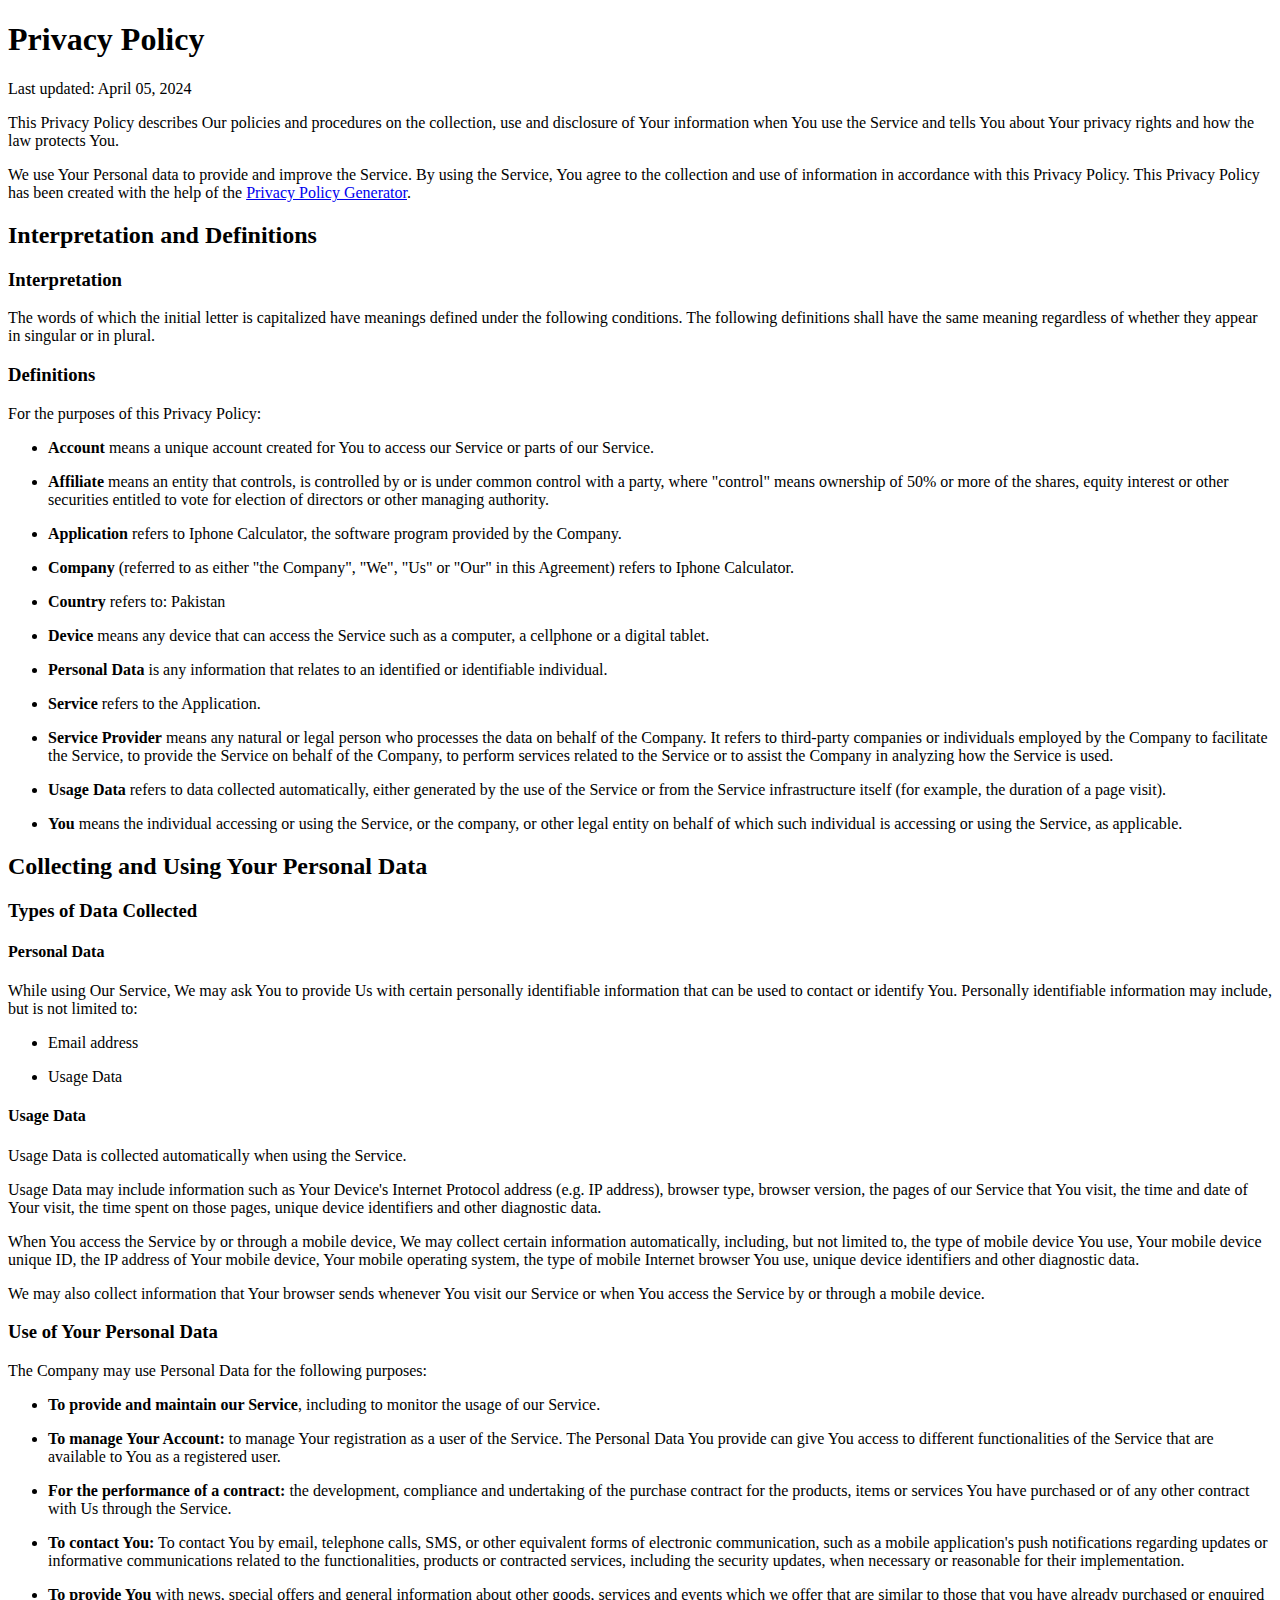
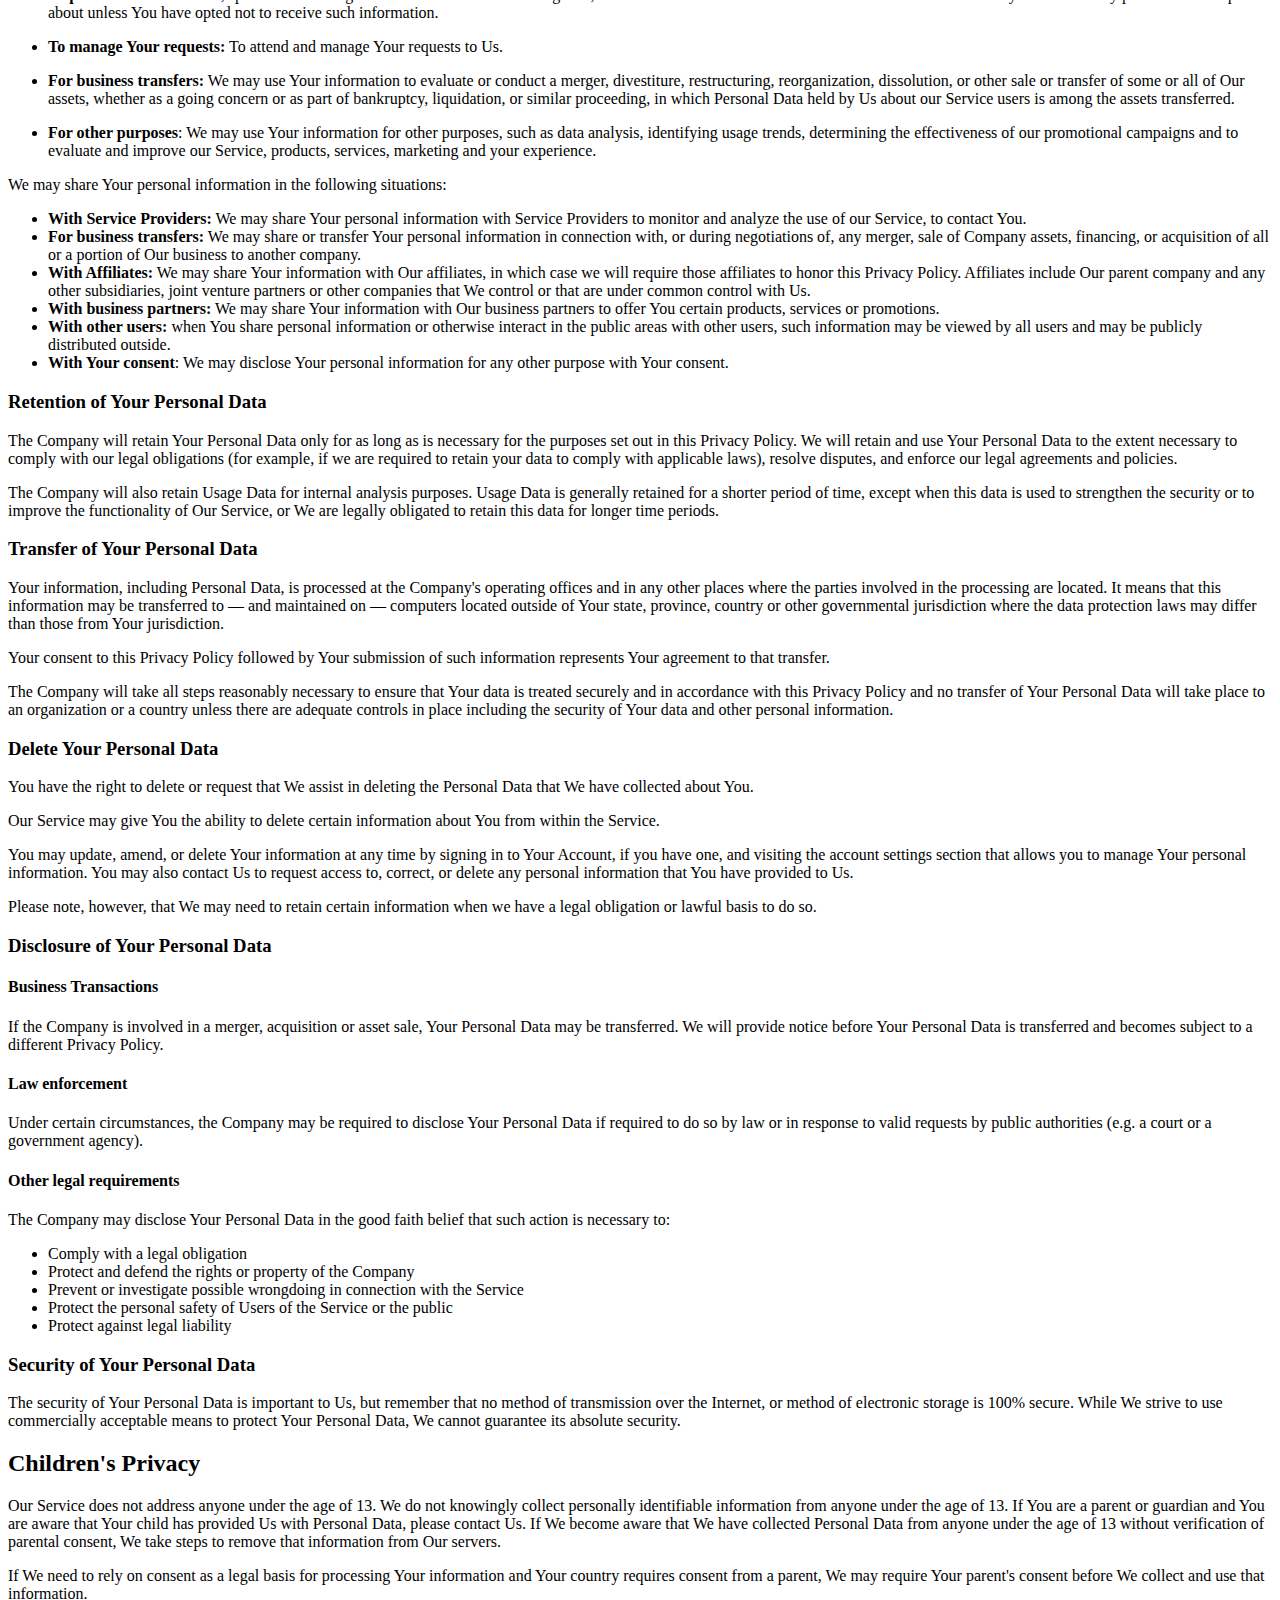
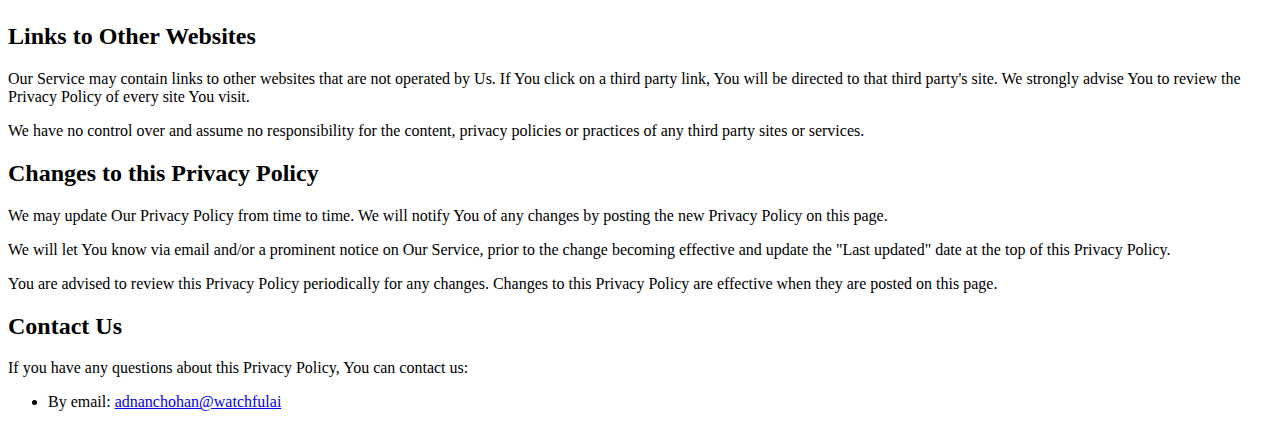
==== index.html @ f0d47d40 "initial webpage content added" ====
<!DOCTYPE html>
<html lang="en">
<head>
    <meta charset="UTF-8">
    <meta name="viewport" content="width=device-width, initial-scale=1.0">
    <link rel="stylesheet" href="styles.css">
    <title>Privacy Policy</title>
</head>
<body>
    <h1>Privacy Policy</h1>
<p>Last updated: April 05, 2024</p>
<p>This Privacy Policy describes Our policies and procedures on the collection, use and disclosure of Your information when You use the Service and tells You about Your privacy rights and how the law protects You.</p>
<p>We use Your Personal data to provide and improve the Service. By using the Service, You agree to the collection and use of information in accordance with this Privacy Policy. This Privacy Policy has been created with the help of the <a href="https://www.termsfeed.com/privacy-policy-generator/" target="_blank">Privacy Policy Generator</a>.</p>
<h2>Interpretation and Definitions</h2>
<h3>Interpretation</h3>
<p>The words of which the initial letter is capitalized have meanings defined under the following conditions. The following definitions shall have the same meaning regardless of whether they appear in singular or in plural.</p>
<h3>Definitions</h3>
<p>For the purposes of this Privacy Policy:</p>
<ul>
<li>
<p><strong>Account</strong> means a unique account created for You to access our Service or parts of our Service.</p>
</li>
<li>
<p><strong>Affiliate</strong> means an entity that controls, is controlled by or is under common control with a party, where &quot;control&quot; means ownership of 50% or more of the shares, equity interest or other securities entitled to vote for election of directors or other managing authority.</p>
</li>
<li>
<p><strong>Application</strong> refers to Iphone Calculator, the software program provided by the Company.</p>
</li>
<li>
<p><strong>Company</strong> (referred to as either &quot;the Company&quot;, &quot;We&quot;, &quot;Us&quot; or &quot;Our&quot; in this Agreement) refers to Iphone Calculator.</p>
</li>
<li>
<p><strong>Country</strong> refers to: Pakistan</p>
</li>
<li>
<p><strong>Device</strong> means any device that can access the Service such as a computer, a cellphone or a digital tablet.</p>
</li>
<li>
<p><strong>Personal Data</strong> is any information that relates to an identified or identifiable individual.</p>
</li>
<li>
<p><strong>Service</strong> refers to the Application.</p>
</li>
<li>
<p><strong>Service Provider</strong> means any natural or legal person who processes the data on behalf of the Company. It refers to third-party companies or individuals employed by the Company to facilitate the Service, to provide the Service on behalf of the Company, to perform services related to the Service or to assist the Company in analyzing how the Service is used.</p>
</li>
<li>
<p><strong>Usage Data</strong> refers to data collected automatically, either generated by the use of the Service or from the Service infrastructure itself (for example, the duration of a page visit).</p>
</li>
<li>
<p><strong>You</strong> means the individual accessing or using the Service, or the company, or other legal entity on behalf of which such individual is accessing or using the Service, as applicable.</p>
</li>
</ul>
<h2>Collecting and Using Your Personal Data</h2>
<h3>Types of Data Collected</h3>
<h4>Personal Data</h4>
<p>While using Our Service, We may ask You to provide Us with certain personally identifiable information that can be used to contact or identify You. Personally identifiable information may include, but is not limited to:</p>
<ul>
<li>
<p>Email address</p>
</li>
<li>
<p>Usage Data</p>
</li>
</ul>
<h4>Usage Data</h4>
<p>Usage Data is collected automatically when using the Service.</p>
<p>Usage Data may include information such as Your Device's Internet Protocol address (e.g. IP address), browser type, browser version, the pages of our Service that You visit, the time and date of Your visit, the time spent on those pages, unique device identifiers and other diagnostic data.</p>
<p>When You access the Service by or through a mobile device, We may collect certain information automatically, including, but not limited to, the type of mobile device You use, Your mobile device unique ID, the IP address of Your mobile device, Your mobile operating system, the type of mobile Internet browser You use, unique device identifiers and other diagnostic data.</p>
<p>We may also collect information that Your browser sends whenever You visit our Service or when You access the Service by or through a mobile device.</p>
<h3>Use of Your Personal Data</h3>
<p>The Company may use Personal Data for the following purposes:</p>
<ul>
<li>
<p><strong>To provide and maintain our Service</strong>, including to monitor the usage of our Service.</p>
</li>
<li>
<p><strong>To manage Your Account:</strong> to manage Your registration as a user of the Service. The Personal Data You provide can give You access to different functionalities of the Service that are available to You as a registered user.</p>
</li>
<li>
<p><strong>For the performance of a contract:</strong> the development, compliance and undertaking of the purchase contract for the products, items or services You have purchased or of any other contract with Us through the Service.</p>
</li>
<li>
<p><strong>To contact You:</strong> To contact You by email, telephone calls, SMS, or other equivalent forms of electronic communication, such as a mobile application's push notifications regarding updates or informative communications related to the functionalities, products or contracted services, including the security updates, when necessary or reasonable for their implementation.</p>
</li>
<li>
<p><strong>To provide You</strong> with news, special offers and general information about other goods, services and events which we offer that are similar to those that you have already purchased or enquired about unless You have opted not to receive such information.</p>
</li>
<li>
<p><strong>To manage Your requests:</strong> To attend and manage Your requests to Us.</p>
</li>
<li>
<p><strong>For business transfers:</strong> We may use Your information to evaluate or conduct a merger, divestiture, restructuring, reorganization, dissolution, or other sale or transfer of some or all of Our assets, whether as a going concern or as part of bankruptcy, liquidation, or similar proceeding, in which Personal Data held by Us about our Service users is among the assets transferred.</p>
</li>
<li>
<p><strong>For other purposes</strong>: We may use Your information for other purposes, such as data analysis, identifying usage trends, determining the effectiveness of our promotional campaigns and to evaluate and improve our Service, products, services, marketing and your experience.</p>
</li>
</ul>
<p>We may share Your personal information in the following situations:</p>
<ul>
<li><strong>With Service Providers:</strong> We may share Your personal information with Service Providers to monitor and analyze the use of our Service, to contact You.</li>
<li><strong>For business transfers:</strong> We may share or transfer Your personal information in connection with, or during negotiations of, any merger, sale of Company assets, financing, or acquisition of all or a portion of Our business to another company.</li>
<li><strong>With Affiliates:</strong> We may share Your information with Our affiliates, in which case we will require those affiliates to honor this Privacy Policy. Affiliates include Our parent company and any other subsidiaries, joint venture partners or other companies that We control or that are under common control with Us.</li>
<li><strong>With business partners:</strong> We may share Your information with Our business partners to offer You certain products, services or promotions.</li>
<li><strong>With other users:</strong> when You share personal information or otherwise interact in the public areas with other users, such information may be viewed by all users and may be publicly distributed outside.</li>
<li><strong>With Your consent</strong>: We may disclose Your personal information for any other purpose with Your consent.</li>
</ul>
<h3>Retention of Your Personal Data</h3>
<p>The Company will retain Your Personal Data only for as long as is necessary for the purposes set out in this Privacy Policy. We will retain and use Your Personal Data to the extent necessary to comply with our legal obligations (for example, if we are required to retain your data to comply with applicable laws), resolve disputes, and enforce our legal agreements and policies.</p>
<p>The Company will also retain Usage Data for internal analysis purposes. Usage Data is generally retained for a shorter period of time, except when this data is used to strengthen the security or to improve the functionality of Our Service, or We are legally obligated to retain this data for longer time periods.</p>
<h3>Transfer of Your Personal Data</h3>
<p>Your information, including Personal Data, is processed at the Company's operating offices and in any other places where the parties involved in the processing are located. It means that this information may be transferred to — and maintained on — computers located outside of Your state, province, country or other governmental jurisdiction where the data protection laws may differ than those from Your jurisdiction.</p>
<p>Your consent to this Privacy Policy followed by Your submission of such information represents Your agreement to that transfer.</p>
<p>The Company will take all steps reasonably necessary to ensure that Your data is treated securely and in accordance with this Privacy Policy and no transfer of Your Personal Data will take place to an organization or a country unless there are adequate controls in place including the security of Your data and other personal information.</p>
<h3>Delete Your Personal Data</h3>
<p>You have the right to delete or request that We assist in deleting the Personal Data that We have collected about You.</p>
<p>Our Service may give You the ability to delete certain information about You from within the Service.</p>
<p>You may update, amend, or delete Your information at any time by signing in to Your Account, if you have one, and visiting the account settings section that allows you to manage Your personal information. You may also contact Us to request access to, correct, or delete any personal information that You have provided to Us.</p>
<p>Please note, however, that We may need to retain certain information when we have a legal obligation or lawful basis to do so.</p>
<h3>Disclosure of Your Personal Data</h3>
<h4>Business Transactions</h4>
<p>If the Company is involved in a merger, acquisition or asset sale, Your Personal Data may be transferred. We will provide notice before Your Personal Data is transferred and becomes subject to a different Privacy Policy.</p>
<h4>Law enforcement</h4>
<p>Under certain circumstances, the Company may be required to disclose Your Personal Data if required to do so by law or in response to valid requests by public authorities (e.g. a court or a government agency).</p>
<h4>Other legal requirements</h4>
<p>The Company may disclose Your Personal Data in the good faith belief that such action is necessary to:</p>
<ul>
<li>Comply with a legal obligation</li>
<li>Protect and defend the rights or property of the Company</li>
<li>Prevent or investigate possible wrongdoing in connection with the Service</li>
<li>Protect the personal safety of Users of the Service or the public</li>
<li>Protect against legal liability</li>
</ul>
<h3>Security of Your Personal Data</h3>
<p>The security of Your Personal Data is important to Us, but remember that no method of transmission over the Internet, or method of electronic storage is 100% secure. While We strive to use commercially acceptable means to protect Your Personal Data, We cannot guarantee its absolute security.</p>
<h2>Children's Privacy</h2>
<p>Our Service does not address anyone under the age of 13. We do not knowingly collect personally identifiable information from anyone under the age of 13. If You are a parent or guardian and You are aware that Your child has provided Us with Personal Data, please contact Us. If We become aware that We have collected Personal Data from anyone under the age of 13 without verification of parental consent, We take steps to remove that information from Our servers.</p>
<p>If We need to rely on consent as a legal basis for processing Your information and Your country requires consent from a parent, We may require Your parent's consent before We collect and use that information.</p>
<h2>Links to Other Websites</h2>
<p>Our Service may contain links to other websites that are not operated by Us. If You click on a third party link, You will be directed to that third party's site. We strongly advise You to review the Privacy Policy of every site You visit.</p>
<p>We have no control over and assume no responsibility for the content, privacy policies or practices of any third party sites or services.</p>
<h2>Changes to this Privacy Policy</h2>
<p>We may update Our Privacy Policy from time to time. We will notify You of any changes by posting the new Privacy Policy on this page.</p>
<p>We will let You know via email and/or a prominent notice on Our Service, prior to the change becoming effective and update the &quot;Last updated&quot; date at the top of this Privacy Policy.</p>
<p>You are advised to review this Privacy Policy periodically for any changes. Changes to this Privacy Policy are effective when they are posted on this page.</p>
<h2>Contact Us</h2>
<p>If you have any questions about this Privacy Policy, You can contact us:</p>
<ul>
<li>By email: <a type="email" href="mailto:adnan.chohan104@gmail.com, mailto:watchfulai.apps@gmail.com">adnanchohan@watchfulai</a></li>

<footer>
</footer>
    
</body>
</html>
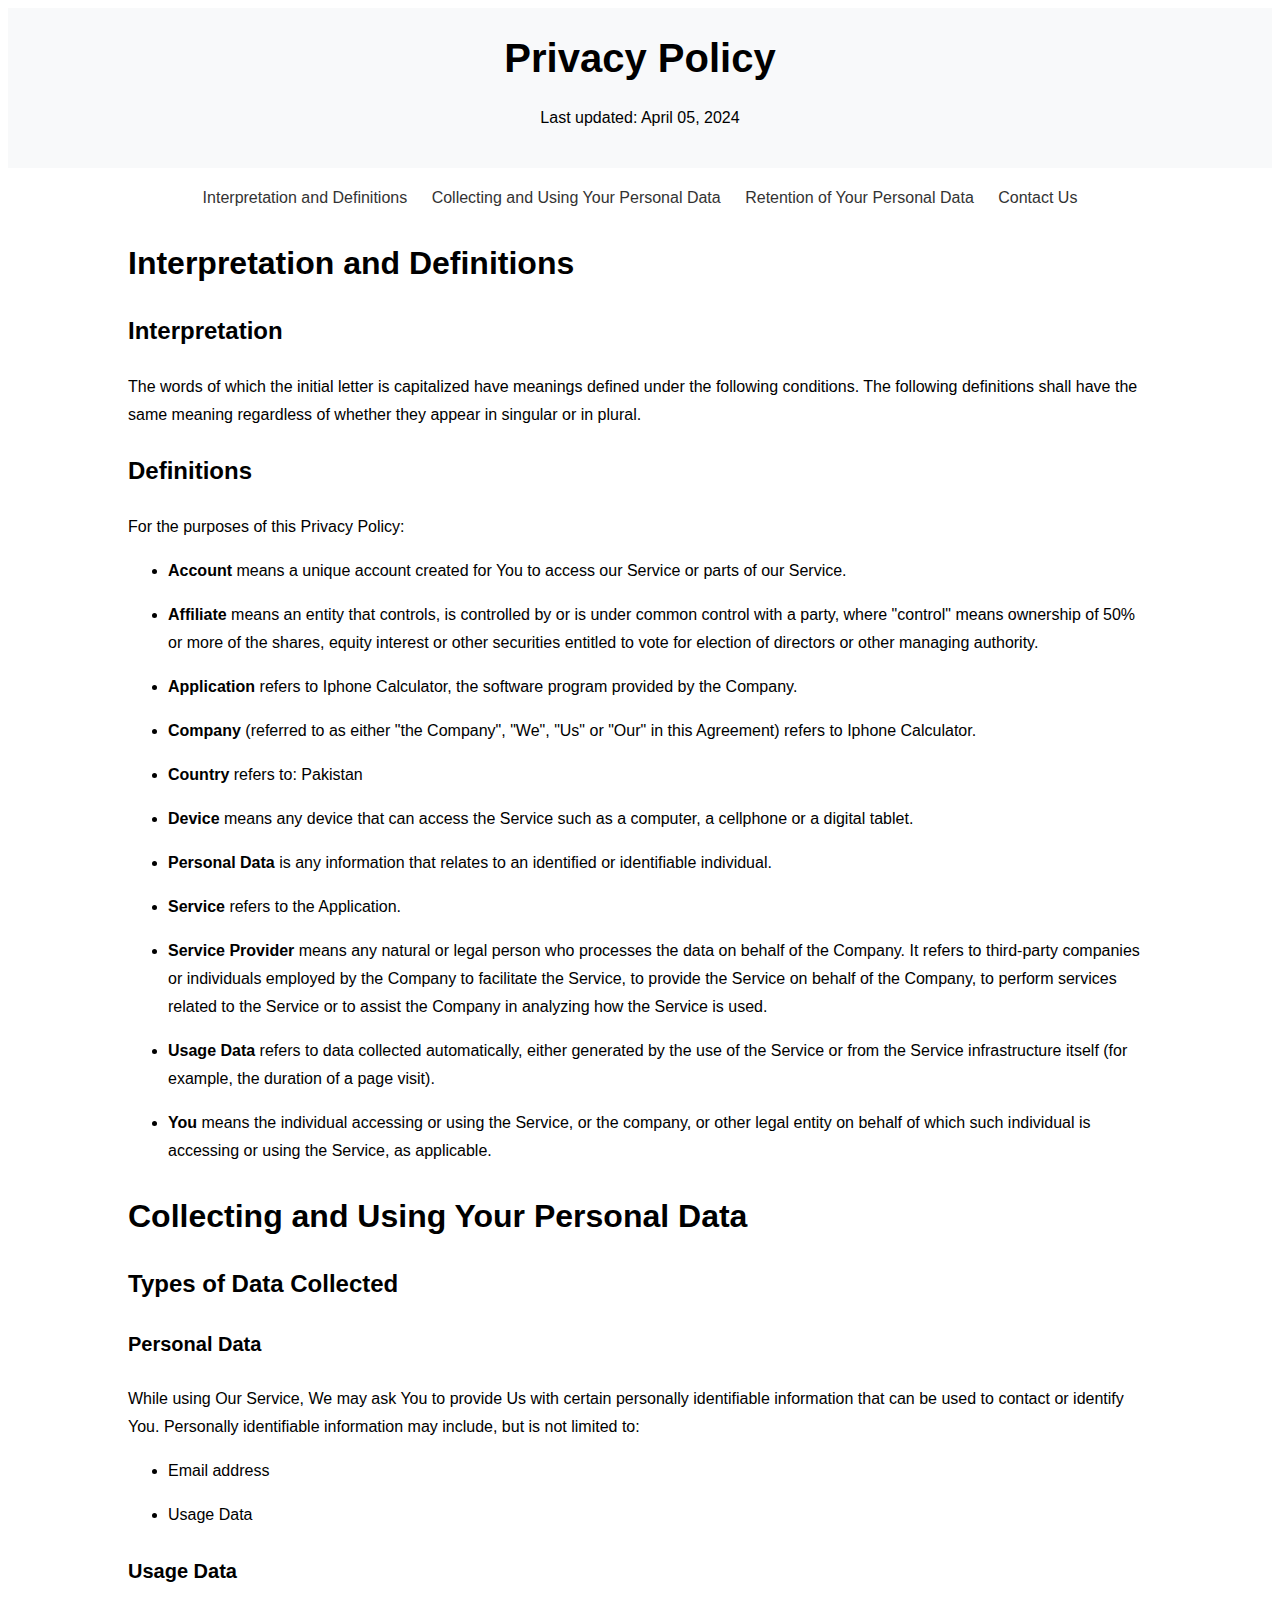
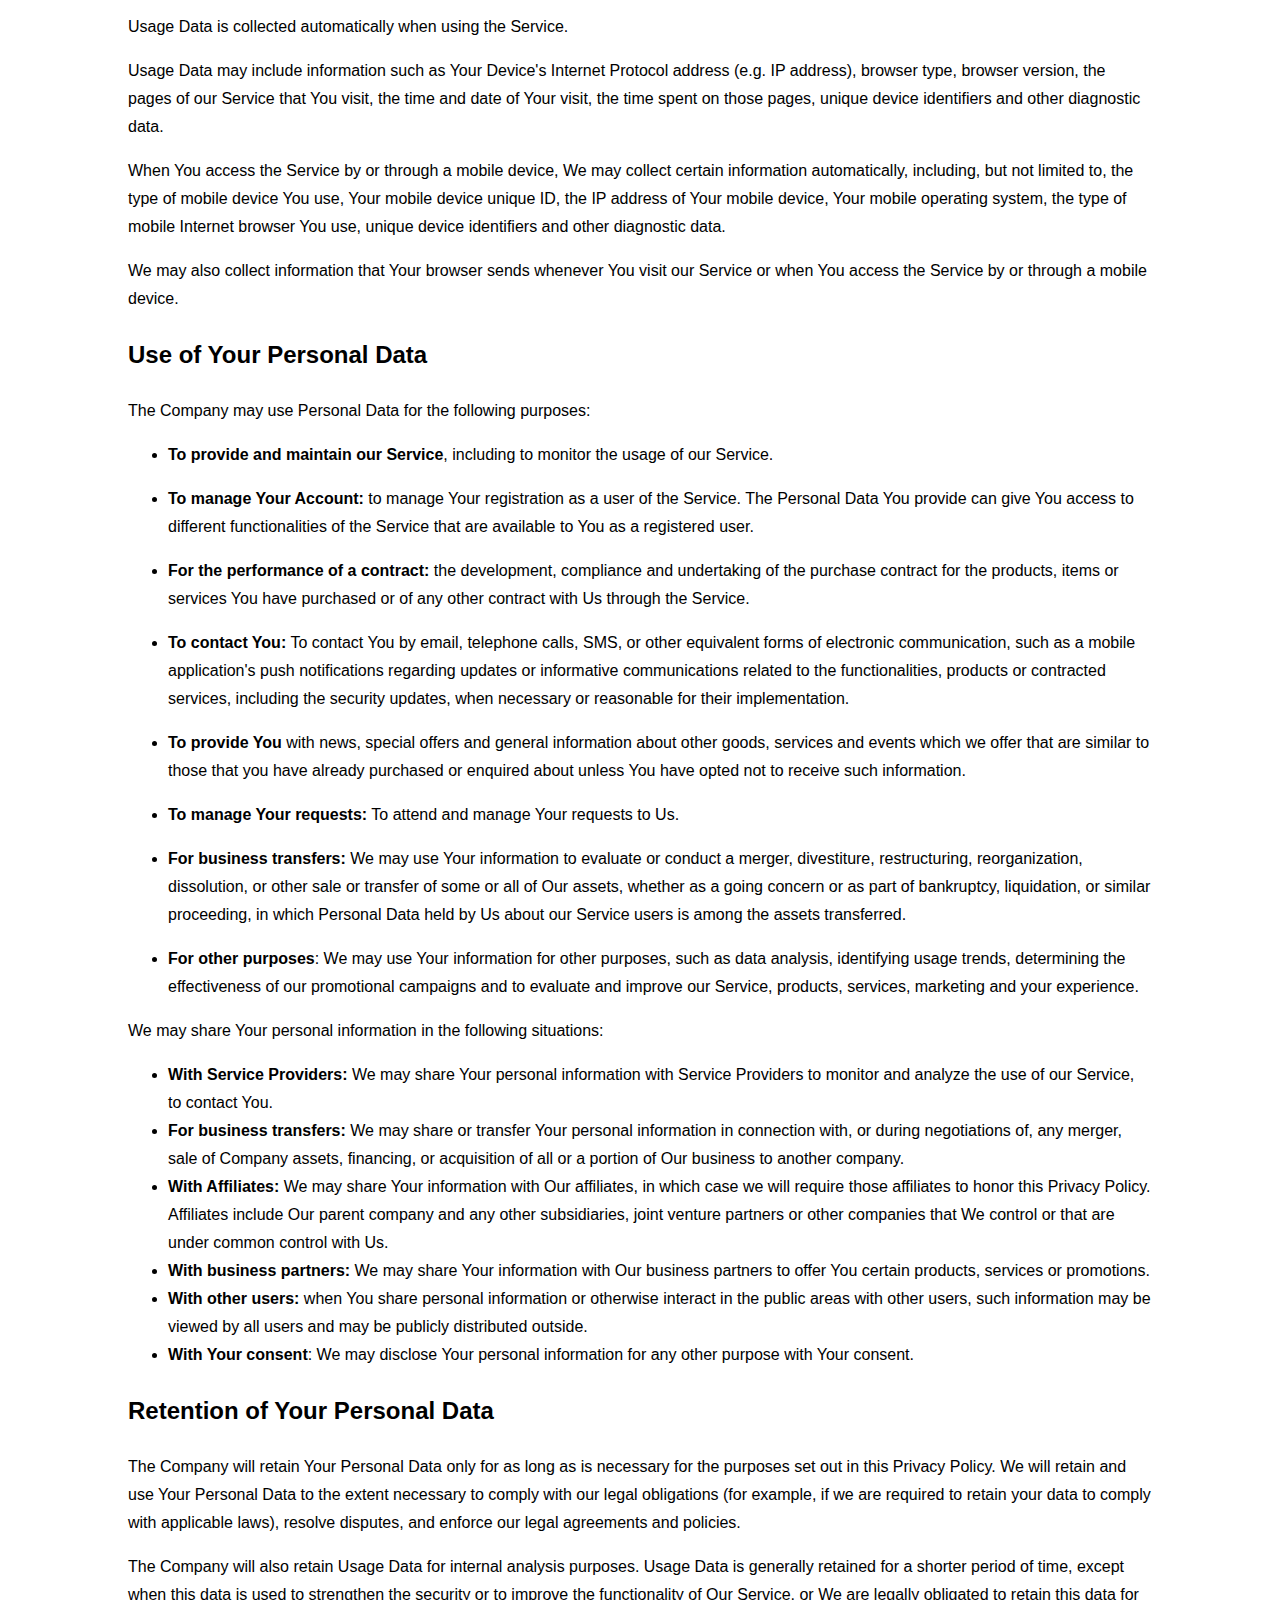
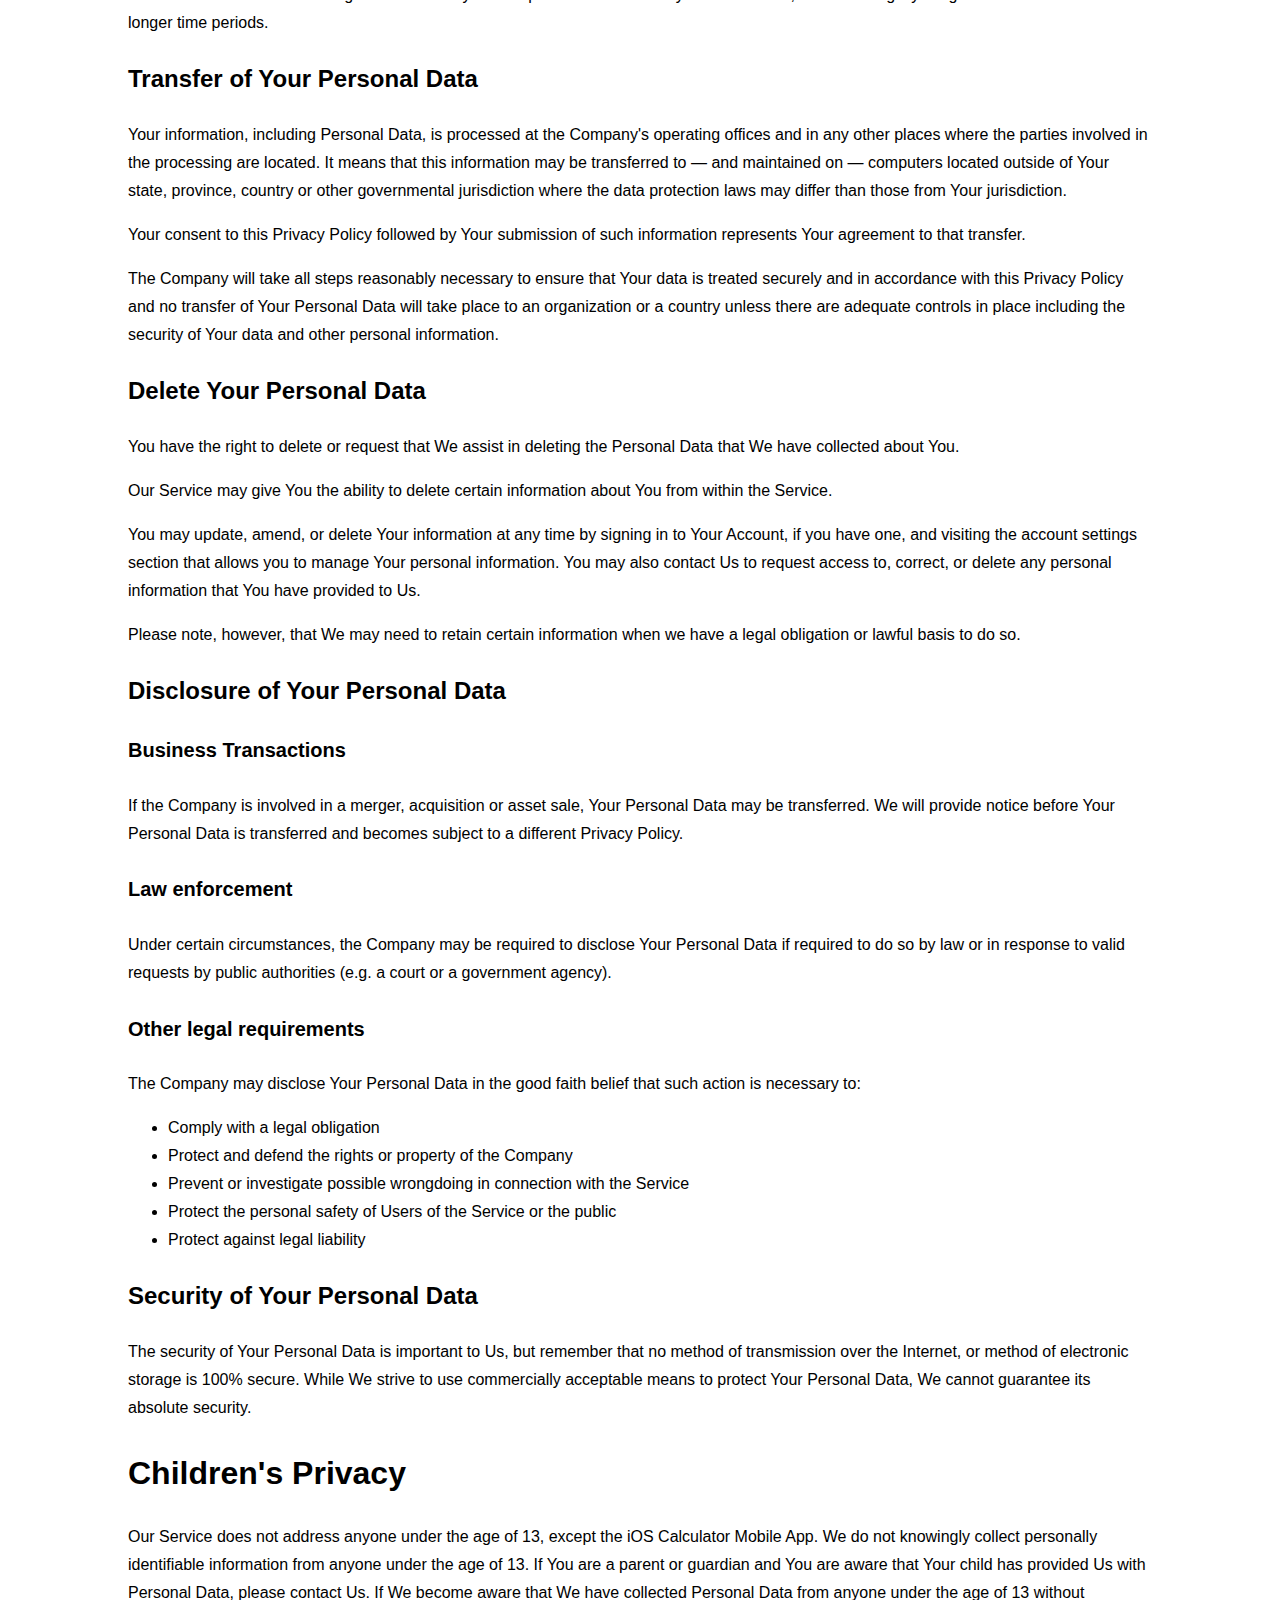
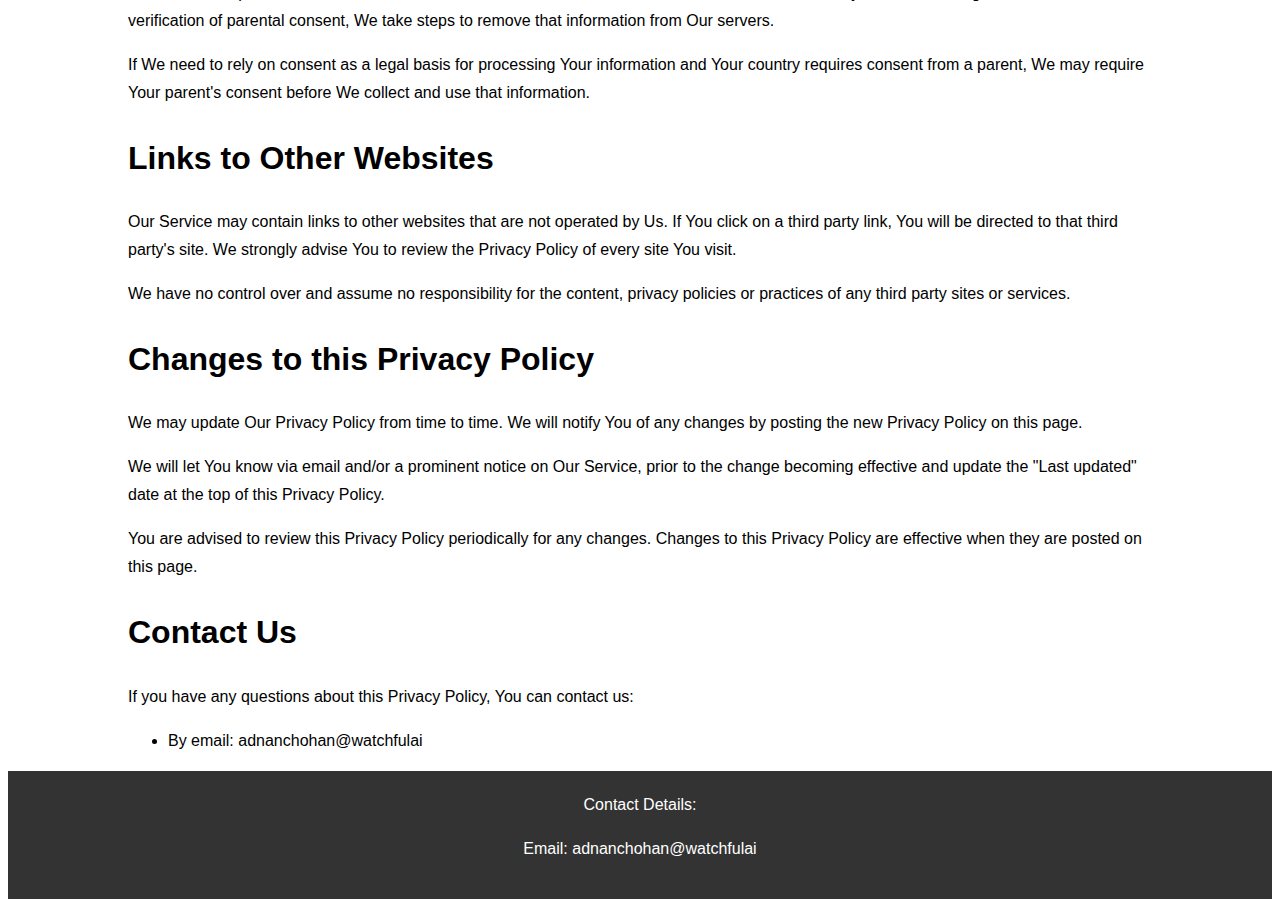
==== commit f087a6dd: "Merge pull request #1 from adnanchohan/main" ====
--- a/index.html
+++ b/index.html
@@ -3,153 +3,192 @@
 <head>
     <meta charset="UTF-8">
     <meta name="viewport" content="width=device-width, initial-scale=1.0">
-    <link rel="stylesheet" href="styles.css">
+    <link rel="stylesheet" href="./assets/styles.css">
+    <link rel="icon" href="favicon.ico" type="image/x-icon">
+    <link rel="shortcut icon" href="favicon.ico" type="image/x-icon">
+    <script src="./assets/script.js"></script>
     <title>Privacy Policy</title>
 </head>
 <body>
-    <h1>Privacy Policy</h1>
-<p>Last updated: April 05, 2024</p>
-<p>This Privacy Policy describes Our policies and procedures on the collection, use and disclosure of Your information when You use the Service and tells You about Your privacy rights and how the law protects You.</p>
-<p>We use Your Personal data to provide and improve the Service. By using the Service, You agree to the collection and use of information in accordance with this Privacy Policy. This Privacy Policy has been created with the help of the <a href="https://www.termsfeed.com/privacy-policy-generator/" target="_blank">Privacy Policy Generator</a>.</p>
-<h2>Interpretation and Definitions</h2>
-<h3>Interpretation</h3>
-<p>The words of which the initial letter is capitalized have meanings defined under the following conditions. The following definitions shall have the same meaning regardless of whether they appear in singular or in plural.</p>
-<h3>Definitions</h3>
-<p>For the purposes of this Privacy Policy:</p>
-<ul>
-<li>
-<p><strong>Account</strong> means a unique account created for You to access our Service or parts of our Service.</p>
-</li>
-<li>
-<p><strong>Affiliate</strong> means an entity that controls, is controlled by or is under common control with a party, where &quot;control&quot; means ownership of 50% or more of the shares, equity interest or other securities entitled to vote for election of directors or other managing authority.</p>
-</li>
-<li>
-<p><strong>Application</strong> refers to Iphone Calculator, the software program provided by the Company.</p>
-</li>
-<li>
-<p><strong>Company</strong> (referred to as either &quot;the Company&quot;, &quot;We&quot;, &quot;Us&quot; or &quot;Our&quot; in this Agreement) refers to Iphone Calculator.</p>
-</li>
-<li>
-<p><strong>Country</strong> refers to: Pakistan</p>
-</li>
-<li>
-<p><strong>Device</strong> means any device that can access the Service such as a computer, a cellphone or a digital tablet.</p>
-</li>
-<li>
-<p><strong>Personal Data</strong> is any information that relates to an identified or identifiable individual.</p>
-</li>
-<li>
-<p><strong>Service</strong> refers to the Application.</p>
-</li>
-<li>
-<p><strong>Service Provider</strong> means any natural or legal person who processes the data on behalf of the Company. It refers to third-party companies or individuals employed by the Company to facilitate the Service, to provide the Service on behalf of the Company, to perform services related to the Service or to assist the Company in analyzing how the Service is used.</p>
-</li>
-<li>
-<p><strong>Usage Data</strong> refers to data collected automatically, either generated by the use of the Service or from the Service infrastructure itself (for example, the duration of a page visit).</p>
-</li>
-<li>
-<p><strong>You</strong> means the individual accessing or using the Service, or the company, or other legal entity on behalf of which such individual is accessing or using the Service, as applicable.</p>
-</li>
-</ul>
-<h2>Collecting and Using Your Personal Data</h2>
-<h3>Types of Data Collected</h3>
-<h4>Personal Data</h4>
-<p>While using Our Service, We may ask You to provide Us with certain personally identifiable information that can be used to contact or identify You. Personally identifiable information may include, but is not limited to:</p>
-<ul>
-<li>
-<p>Email address</p>
-</li>
-<li>
-<p>Usage Data</p>
-</li>
-</ul>
-<h4>Usage Data</h4>
-<p>Usage Data is collected automatically when using the Service.</p>
-<p>Usage Data may include information such as Your Device's Internet Protocol address (e.g. IP address), browser type, browser version, the pages of our Service that You visit, the time and date of Your visit, the time spent on those pages, unique device identifiers and other diagnostic data.</p>
-<p>When You access the Service by or through a mobile device, We may collect certain information automatically, including, but not limited to, the type of mobile device You use, Your mobile device unique ID, the IP address of Your mobile device, Your mobile operating system, the type of mobile Internet browser You use, unique device identifiers and other diagnostic data.</p>
-<p>We may also collect information that Your browser sends whenever You visit our Service or when You access the Service by or through a mobile device.</p>
-<h3>Use of Your Personal Data</h3>
-<p>The Company may use Personal Data for the following purposes:</p>
-<ul>
-<li>
-<p><strong>To provide and maintain our Service</strong>, including to monitor the usage of our Service.</p>
-</li>
-<li>
-<p><strong>To manage Your Account:</strong> to manage Your registration as a user of the Service. The Personal Data You provide can give You access to different functionalities of the Service that are available to You as a registered user.</p>
-</li>
-<li>
-<p><strong>For the performance of a contract:</strong> the development, compliance and undertaking of the purchase contract for the products, items or services You have purchased or of any other contract with Us through the Service.</p>
-</li>
-<li>
-<p><strong>To contact You:</strong> To contact You by email, telephone calls, SMS, or other equivalent forms of electronic communication, such as a mobile application's push notifications regarding updates or informative communications related to the functionalities, products or contracted services, including the security updates, when necessary or reasonable for their implementation.</p>
-</li>
-<li>
-<p><strong>To provide You</strong> with news, special offers and general information about other goods, services and events which we offer that are similar to those that you have already purchased or enquired about unless You have opted not to receive such information.</p>
-</li>
-<li>
-<p><strong>To manage Your requests:</strong> To attend and manage Your requests to Us.</p>
-</li>
-<li>
-<p><strong>For business transfers:</strong> We may use Your information to evaluate or conduct a merger, divestiture, restructuring, reorganization, dissolution, or other sale or transfer of some or all of Our assets, whether as a going concern or as part of bankruptcy, liquidation, or similar proceeding, in which Personal Data held by Us about our Service users is among the assets transferred.</p>
-</li>
-<li>
-<p><strong>For other purposes</strong>: We may use Your information for other purposes, such as data analysis, identifying usage trends, determining the effectiveness of our promotional campaigns and to evaluate and improve our Service, products, services, marketing and your experience.</p>
-</li>
-</ul>
-<p>We may share Your personal information in the following situations:</p>
-<ul>
-<li><strong>With Service Providers:</strong> We may share Your personal information with Service Providers to monitor and analyze the use of our Service, to contact You.</li>
-<li><strong>For business transfers:</strong> We may share or transfer Your personal information in connection with, or during negotiations of, any merger, sale of Company assets, financing, or acquisition of all or a portion of Our business to another company.</li>
-<li><strong>With Affiliates:</strong> We may share Your information with Our affiliates, in which case we will require those affiliates to honor this Privacy Policy. Affiliates include Our parent company and any other subsidiaries, joint venture partners or other companies that We control or that are under common control with Us.</li>
-<li><strong>With business partners:</strong> We may share Your information with Our business partners to offer You certain products, services or promotions.</li>
-<li><strong>With other users:</strong> when You share personal information or otherwise interact in the public areas with other users, such information may be viewed by all users and may be publicly distributed outside.</li>
-<li><strong>With Your consent</strong>: We may disclose Your personal information for any other purpose with Your consent.</li>
-</ul>
-<h3>Retention of Your Personal Data</h3>
-<p>The Company will retain Your Personal Data only for as long as is necessary for the purposes set out in this Privacy Policy. We will retain and use Your Personal Data to the extent necessary to comply with our legal obligations (for example, if we are required to retain your data to comply with applicable laws), resolve disputes, and enforce our legal agreements and policies.</p>
-<p>The Company will also retain Usage Data for internal analysis purposes. Usage Data is generally retained for a shorter period of time, except when this data is used to strengthen the security or to improve the functionality of Our Service, or We are legally obligated to retain this data for longer time periods.</p>
-<h3>Transfer of Your Personal Data</h3>
-<p>Your information, including Personal Data, is processed at the Company's operating offices and in any other places where the parties involved in the processing are located. It means that this information may be transferred to — and maintained on — computers located outside of Your state, province, country or other governmental jurisdiction where the data protection laws may differ than those from Your jurisdiction.</p>
-<p>Your consent to this Privacy Policy followed by Your submission of such information represents Your agreement to that transfer.</p>
-<p>The Company will take all steps reasonably necessary to ensure that Your data is treated securely and in accordance with this Privacy Policy and no transfer of Your Personal Data will take place to an organization or a country unless there are adequate controls in place including the security of Your data and other personal information.</p>
-<h3>Delete Your Personal Data</h3>
-<p>You have the right to delete or request that We assist in deleting the Personal Data that We have collected about You.</p>
-<p>Our Service may give You the ability to delete certain information about You from within the Service.</p>
-<p>You may update, amend, or delete Your information at any time by signing in to Your Account, if you have one, and visiting the account settings section that allows you to manage Your personal information. You may also contact Us to request access to, correct, or delete any personal information that You have provided to Us.</p>
-<p>Please note, however, that We may need to retain certain information when we have a legal obligation or lawful basis to do so.</p>
-<h3>Disclosure of Your Personal Data</h3>
-<h4>Business Transactions</h4>
-<p>If the Company is involved in a merger, acquisition or asset sale, Your Personal Data may be transferred. We will provide notice before Your Personal Data is transferred and becomes subject to a different Privacy Policy.</p>
-<h4>Law enforcement</h4>
-<p>Under certain circumstances, the Company may be required to disclose Your Personal Data if required to do so by law or in response to valid requests by public authorities (e.g. a court or a government agency).</p>
-<h4>Other legal requirements</h4>
-<p>The Company may disclose Your Personal Data in the good faith belief that such action is necessary to:</p>
-<ul>
-<li>Comply with a legal obligation</li>
-<li>Protect and defend the rights or property of the Company</li>
-<li>Prevent or investigate possible wrongdoing in connection with the Service</li>
-<li>Protect the personal safety of Users of the Service or the public</li>
-<li>Protect against legal liability</li>
-</ul>
-<h3>Security of Your Personal Data</h3>
-<p>The security of Your Personal Data is important to Us, but remember that no method of transmission over the Internet, or method of electronic storage is 100% secure. While We strive to use commercially acceptable means to protect Your Personal Data, We cannot guarantee its absolute security.</p>
-<h2>Children's Privacy</h2>
-<p>Our Service does not address anyone under the age of 13. We do not knowingly collect personally identifiable information from anyone under the age of 13. If You are a parent or guardian and You are aware that Your child has provided Us with Personal Data, please contact Us. If We become aware that We have collected Personal Data from anyone under the age of 13 without verification of parental consent, We take steps to remove that information from Our servers.</p>
-<p>If We need to rely on consent as a legal basis for processing Your information and Your country requires consent from a parent, We may require Your parent's consent before We collect and use that information.</p>
-<h2>Links to Other Websites</h2>
-<p>Our Service may contain links to other websites that are not operated by Us. If You click on a third party link, You will be directed to that third party's site. We strongly advise You to review the Privacy Policy of every site You visit.</p>
-<p>We have no control over and assume no responsibility for the content, privacy policies or practices of any third party sites or services.</p>
-<h2>Changes to this Privacy Policy</h2>
-<p>We may update Our Privacy Policy from time to time. We will notify You of any changes by posting the new Privacy Policy on this page.</p>
-<p>We will let You know via email and/or a prominent notice on Our Service, prior to the change becoming effective and update the &quot;Last updated&quot; date at the top of this Privacy Policy.</p>
-<p>You are advised to review this Privacy Policy periodically for any changes. Changes to this Privacy Policy are effective when they are posted on this page.</p>
-<h2>Contact Us</h2>
-<p>If you have any questions about this Privacy Policy, You can contact us:</p>
-<ul>
-<li>By email: <a type="email" href="mailto:adnan.chohan104@gmail.com, mailto:watchfulai.apps@gmail.com">adnanchohan@watchfulai</a></li>
+    <header>
+        <div class="container">
+            <h1>Privacy Policy</h1>
+            <p>Last updated: April 05, 2024</p>
+        </div>
+    </header>
+    <div class="container">
+        <nav>
+            <ul>
+                <li><a href="#interpretation-and-definitions">Interpretation and Definitions</a></li>
+                <li><a href="#collecting-and-using-your-personal-data">Collecting and Using Your Personal Data</a></li>
+                <li><a href="#retention-of-your-personal-data">Retention of Your Personal Data</a></li>
+                <li><a href="#contact-us">Contact Us</a></li>
+            </ul>
+        </nav>
+        <section id="interpretation-and-definitions">
+            <h2>Interpretation and Definitions</h2>
+            <!-- Your content here -->
+            <h3>Interpretation</h3>
+            <p>The words of which the initial letter is capitalized have meanings defined under the following conditions. The following definitions shall have the same meaning regardless of whether they appear in singular or in plural.</p>
+            <h3>Definitions</h3>
+            <p>For the purposes of this Privacy Policy:</p>
+            <ul>
+            <li>
+            <p><strong>Account</strong> means a unique account created for You to access our Service or parts of our Service.</p>
+            </li>
+            <li>
+            <p><strong>Affiliate</strong> means an entity that controls, is controlled by or is under common control with a party, where &quot;control&quot; means ownership of 50% or more of the shares, equity interest or other securities entitled to vote for election of directors or other managing authority.</p>
+            </li>
+            <li>
+            <p><strong>Application</strong> refers to Iphone Calculator, the software program provided by the Company.</p>
+            </li>
+            <li>
+            <p><strong>Company</strong> (referred to as either &quot;the Company&quot;, &quot;We&quot;, &quot;Us&quot; or &quot;Our&quot; in this Agreement) refers to Iphone Calculator.</p>
+            </li>
+            <li>
+            <p><strong>Country</strong> refers to: Pakistan</p>
+            </li>
+            <li>
+            <p><strong>Device</strong> means any device that can access the Service such as a computer, a cellphone or a digital tablet.</p>
+            </li>
+            <li>
+            <p><strong>Personal Data</strong> is any information that relates to an identified or identifiable individual.</p>
+            </li>
+            <li>
+            <p><strong>Service</strong> refers to the Application.</p>
+            </li>
+            <li>
+            <p><strong>Service Provider</strong> means any natural or legal person who processes the data on behalf of the Company. It refers to third-party companies or individuals employed by the Company to facilitate the Service, to provide the Service on behalf of the Company, to perform services related to the Service or to assist the Company in analyzing how the Service is used.</p>
+            </li>
+            <li>
+            <p><strong>Usage Data</strong> refers to data collected automatically, either generated by the use of the Service or from the Service infrastructure itself (for example, the duration of a page visit).</p>
+            </li>
+            <li>
+            <p><strong>You</strong> means the individual accessing or using the Service, or the company, or other legal entity on behalf of which such individual is accessing or using the Service, as applicable.</p>
+            </li>
+            </ul>
+        </section>
+        <section id="collecting-and-using-your-personal-data">
+            <h2>Collecting and Using Your Personal Data</h2>
+            <!-- Your content here -->
+            <h3>Types of Data Collected</h3>
+            <h4>Personal Data</h4>
+            <p>While using Our Service, We may ask You to provide Us with certain personally identifiable information that can be used to contact or identify You. Personally identifiable information may include, but is not limited to:</p>
+            <ul>
+            <li>
+            <p>Email address</p>
+            </li>
+            <li>
+            <p>Usage Data</p>
+            </li>
+            </ul>
+            <h4>Usage Data</h4>
+            <p>Usage Data is collected automatically when using the Service.</p>
+            <p>Usage Data may include information such as Your Device's Internet Protocol address (e.g. IP address), browser type, browser version, the pages of our Service that You visit, the time and date of Your visit, the time spent on those pages, unique device identifiers and other diagnostic data.</p>
+            <p>When You access the Service by or through a mobile device, We may collect certain information automatically, including, but not limited to, the type of mobile device You use, Your mobile device unique ID, the IP address of Your mobile device, Your mobile operating system, the type of mobile Internet browser You use, unique device identifiers and other diagnostic data.</p>
+            <p>We may also collect information that Your browser sends whenever You visit our Service or when You access the Service by or through a mobile device.</p>
+            <h3>Use of Your Personal Data</h3>
+            <p>The Company may use Personal Data for the following purposes:</p>
+            <ul>
+            <li>
+            <p><strong>To provide and maintain our Service</strong>, including to monitor the usage of our Service.</p>
+            </li>
+            <li>
+            <p><strong>To manage Your Account:</strong> to manage Your registration as a user of the Service. The Personal Data You provide can give You access to different functionalities of the Service that are available to You as a registered user.</p>
+            </li>
+            <li>
+            <p><strong>For the performance of a contract:</strong> the development, compliance and undertaking of the purchase contract for the products, items or services You have purchased or of any other contract with Us through the Service.</p>
+            </li>
+            <li>
+            <p><strong>To contact You:</strong> To contact You by email, telephone calls, SMS, or other equivalent forms of electronic communication, such as a mobile application's push notifications regarding updates or informative communications related to the functionalities, products or contracted services, including the security updates, when necessary or reasonable for their implementation.</p>
+            </li>
+            <li>
+            <p><strong>To provide You</strong> with news, special offers and general information about other goods, services and events which we offer that are similar to those that you have already purchased or enquired about unless You have opted not to receive such information.</p>
+            </li>
+            <li>
+            <p><strong>To manage Your requests:</strong> To attend and manage Your requests to Us.</p>
+            </li>
+            <li>
+            <p><strong>For business transfers:</strong> We may use Your information to evaluate or conduct a merger, divestiture, restructuring, reorganization, dissolution, or other sale or transfer of some or all of Our assets, whether as a going concern or as part of bankruptcy, liquidation, or similar proceeding, in which Personal Data held by Us about our Service users is among the assets transferred.</p>
+            </li>
+            <li>
+            <p><strong>For other purposes</strong>: We may use Your information for other purposes, such as data analysis, identifying usage trends, determining the effectiveness of our promotional campaigns and to evaluate and improve our Service, products, services, marketing and your experience.</p>
+            </li>
+            </ul>
+            <p>We may share Your personal information in the following situations:</p>
+            <ul>
+            <li><strong>With Service Providers:</strong> We may share Your personal information with Service Providers to monitor and analyze the use of our Service, to contact You.</li>
+            <li><strong>For business transfers:</strong> We may share or transfer Your personal information in connection with, or during negotiations of, any merger, sale of Company assets, financing, or acquisition of all or a portion of Our business to another company.</li>
+            <li><strong>With Affiliates:</strong> We may share Your information with Our affiliates, in which case we will require those affiliates to honor this Privacy Policy. Affiliates include Our parent company and any other subsidiaries, joint venture partners or other companies that We control or that are under common control with Us.</li>
+            <li><strong>With business partners:</strong> We may share Your information with Our business partners to offer You certain products, services or promotions.</li>
+            <li><strong>With other users:</strong> when You share personal information or otherwise interact in the public areas with other users, such information may be viewed by all users and may be publicly distributed outside.</li>
+            <li><strong>With Your consent</strong>: We may disclose Your personal information for any other purpose with Your consent.</li>
+            </ul>
+        </section>
+        <section id="retention-of-your-personal-data">  
+            <h3>Retention of Your Personal Data</h3>
+            <p>The Company will retain Your Personal Data only for as long as is necessary for the purposes set out in this Privacy Policy. We will retain and use Your Personal Data to the extent necessary to comply with our legal obligations (for example, if we are required to retain your data to comply with applicable laws), resolve disputes, and enforce our legal agreements and policies.</p>
+            <p>The Company will also retain Usage Data for internal analysis purposes. Usage Data is generally retained for a shorter period of time, except when this data is used to strengthen the security or to improve the functionality of Our Service, or We are legally obligated to retain this data for longer time periods.</p>
+            <h3>Transfer of Your Personal Data</h3>
+            <p>Your information, including Personal Data, is processed at the Company's operating offices and in any other places where the parties involved in the processing are located. It means that this information may be transferred to — and maintained on — computers located outside of Your state, province, country or other governmental jurisdiction where the data protection laws may differ than those from Your jurisdiction.</p>
+            <p>Your consent to this Privacy Policy followed by Your submission of such information represents Your agreement to that transfer.</p>
+            <p>The Company will take all steps reasonably necessary to ensure that Your data is treated securely and in accordance with this Privacy Policy and no transfer of Your Personal Data will take place to an organization or a country unless there are adequate controls in place including the security of Your data and other personal information.</p>
+            <h3>Delete Your Personal Data</h3>
+            <p>You have the right to delete or request that We assist in deleting the Personal Data that We have collected about You.</p>
+            <p>Our Service may give You the ability to delete certain information about You from within the Service.</p>
+            <p>You may update, amend, or delete Your information at any time by signing in to Your Account, if you have one, and visiting the account settings section that allows you to manage Your personal information. You may also contact Us to request access to, correct, or delete any personal information that You have provided to Us.</p>
+            <p>Please note, however, that We may need to retain certain information when we have a legal obligation or lawful basis to do so.</p>
+            <h3>Disclosure of Your Personal Data</h3>
+            <h4>Business Transactions</h4>
+            <p>If the Company is involved in a merger, acquisition or asset sale, Your Personal Data may be transferred. We will provide notice before Your Personal Data is transferred and becomes subject to a different Privacy Policy.</p>
+            <h4>Law enforcement</h4>
+            <p>Under certain circumstances, the Company may be required to disclose Your Personal Data if required to do so by law or in response to valid requests by public authorities (e.g. a court or a government agency).</p>
+            <h4>Other legal requirements</h4>
+            <p>The Company may disclose Your Personal Data in the good faith belief that such action is necessary to:</p>
+            <ul>
+            <li>Comply with a legal obligation</li>
+            <li>Protect and defend the rights or property of the Company</li>
+            <li>Prevent or investigate possible wrongdoing in connection with the Service</li>
+            <li>Protect the personal safety of Users of the Service or the public</li>
+            <li>Protect against legal liability</li>
+            </ul>
+            <h3>Security of Your Personal Data</h3>
+            <p>The security of Your Personal Data is important to Us, but remember that no method of transmission over the Internet, or method of electronic storage is 100% secure. While We strive to use commercially acceptable means to protect Your Personal Data, We cannot guarantee its absolute security.</p>
+        </section>
+        <section id="children-privacy">
+            <h2>Children's Privacy</h2>
+            <p>Our Service does not address anyone under the age of 13, except the iOS Calculator Mobile App. We do not knowingly collect personally identifiable information from anyone under the age of 13. If You are a parent or guardian and You are aware that Your child has provided Us with Personal Data, please contact Us. If We become aware that We have collected Personal Data from anyone under the age of 13 without verification of parental consent, We take steps to remove that information from Our servers.</p>
+            <p>If We need to rely on consent as a legal basis for processing Your information and Your country requires consent from a parent, We may require Your parent's consent before We collect and use that information.</p>
+        </section>
+        <section>   
+            <h2>Links to Other Websites</h2>
+            <p>Our Service may contain links to other websites that are not operated by Us. If You click on a third party link, You will be directed to that third party's site. We strongly advise You to review the Privacy Policy of every site You visit.</p>
+            <p>We have no control over and assume no responsibility for the content, privacy policies or practices of any third party sites or services.</p>
+        </section>
+        <section>
+            <h2>Changes to this Privacy Policy</h2>
+            <p>We may update Our Privacy Policy from time to time. We will notify You of any changes by posting the new Privacy Policy on this page.</p>
+            <p>We will let You know via email and/or a prominent notice on Our Service, prior to the change becoming effective and update the &quot;Last updated&quot; date at the top of this Privacy Policy.</p>
+            <p>You are advised to review this Privacy Policy periodically for any changes. Changes to this Privacy Policy are effective when they are posted on this page.</p>
+        </section>
+        <section>
+            <h2>Contact Us</h2>
+            <p>If you have any questions about this Privacy Policy, You can contact us:</p>
+            <ul>
+            <li>By email: <a type="email" href="mailto:adnan.chohan104@gmail.com, mailto:watchfulai.apps@gmail.com">adnanchohan@watchfulai</a></li>
+            </ul>
+        </section>
+        <!-- Other sections here -->
+    </div>
+    <footer>
+        <div class="container">
+            <p>Contact Details:</p>
+            <ul>
+                <li>Email: <a type="email" href="mailto:adnan.chohan104@gmail.com, mailto:watchfulai.apps@gmail.com">adnanchohan@watchfulai</a></li>
+            </ul>
+        </div>
+    </footer>
 
-<footer>
-</footer>
-    
+    <script src="./assets/script.js"></script>
 </body>
-</html>+</html>
--- a/assets/styles.css
+++ b/assets/styles.css
@@ -0,0 +1,225 @@
+body {
+    background: #fff;
+    color: #000;
+    font-family: Helvetica Neue,Helvetica,Arial,sans-serif;
+    font-size: 16px;
+    line-height: 28px;
+    /* margin-left: 70px;
+    margin-right: 150pt; */
+    /* padding: 60px; */
+}
+
+/* footer {
+    background-color: #323235;
+    color: white;
+    text-align: center;
+    padding: 10px;
+    height: 20pt;
+} */
+
+p {
+    justify-content:left;
+}
+
+h1 {
+    font-size: 40px;
+    line-height: 60px
+}
+
+h1,h2 {
+    font-weight: 700
+}
+
+h2 {
+    font-size: 32px;
+    line-height: 48px
+}
+
+h3 {
+    font-size: 24px;
+    line-height: 36px
+}
+
+h3,h4 {
+    font-weight: 700
+}
+
+h4 {
+    font-size: 20px;
+    line-height: 30px
+}
+
+h5 {
+    font-size: 16px
+}
+
+h5,h6 {
+    line-height: 24px;
+    font-weight: 700
+}
+
+h6 {
+    font-size: cacl(16px)
+}
+
+a {
+    text-decoration: none;
+    cursor: pointer;
+    color: #000
+}
+
+a:hover,a[rel~=nofollow] {
+    text-decoration: underline
+}
+
+a[rel~=nofollow] {
+    color: #0452a5
+}
+
+a[rel~=nofollow]:hover {
+    text-decoration: none
+}
+
+.visible {
+    display: block
+}
+
+.hidden {
+    display: none
+}
+
+.page {
+    width: 100%
+}
+
+.container {
+    position: relative;
+    width: 90%;
+    max-width: 1024px;
+    margin: 0 auto
+}
+
+.header {
+    color: #000;
+    padding: 16px 0
+}
+
+.header .title {
+    font-size: 24px;
+    line-height: 24px;
+    font-weight: 700;
+    margin: 0
+}
+
+.translations-list-container {
+    color: #000;
+    padding-bottom: 8px;
+    margin: 0 0 16px
+}
+
+.translations-list-container .translations-list {
+    margin: 0;
+    padding: 0;
+    list-style: none
+}
+
+.translations-list-container .translations-list .translations-list-item {
+    display: inline-block;
+    padding: 0;
+    margin: 0 8px 8px 0;
+    color: #fff
+}
+
+.translations-list-container .translations-list .translations-list-item a {
+    display: inline-block;
+    padding: 4px 8px
+}
+
+.translations-list-container .translations-list .translations-list-item a.active {
+    color: #fff;
+    background: #334055
+}
+
+.translations-content-container {
+    padding-top: 8px;
+    border-top: 1px solid #eee
+}
+
+/* .footer {
+    border-top: 1px solid #eee;
+    margin: 32px 0 0;
+    padding: 16px 0
+} */
+
+header {
+    background-color: #f8f9fa;
+    padding: 20px 0;
+    text-align: center;
+}
+
+header h1 {
+    margin: 0;
+}
+
+.container {
+    width: 90%;
+    margin: 0 auto;
+}
+
+nav ul {
+    padding: 0;
+    list-style: none;
+    text-align: center;
+}
+
+nav ul li {
+    display: inline;
+    margin-right: 20px;
+}
+
+nav ul li:last-child {
+    margin-right: 0;
+}
+
+nav ul li a {
+    color: #333;
+    text-decoration: none;
+}
+
+nav ul li a:hover {
+    text-decoration: underline;
+}
+
+footer {
+    background-color: #333;
+    color: #fff;
+    padding: 20px 0;
+    text-align: center;
+}
+
+footer p {
+    margin: 0;
+}
+
+footer ul {
+    padding: 0;
+    list-style: none;
+}
+
+footer ul li {
+    display: inline;
+    margin-right: 10px;
+}
+
+footer ul li:last-child {
+    margin-right: 0;
+}
+
+footer ul li a {
+    color: #fff;
+    text-decoration: none;
+}
+
+footer ul li a:hover {
+    text-decoration: underline;
+}
